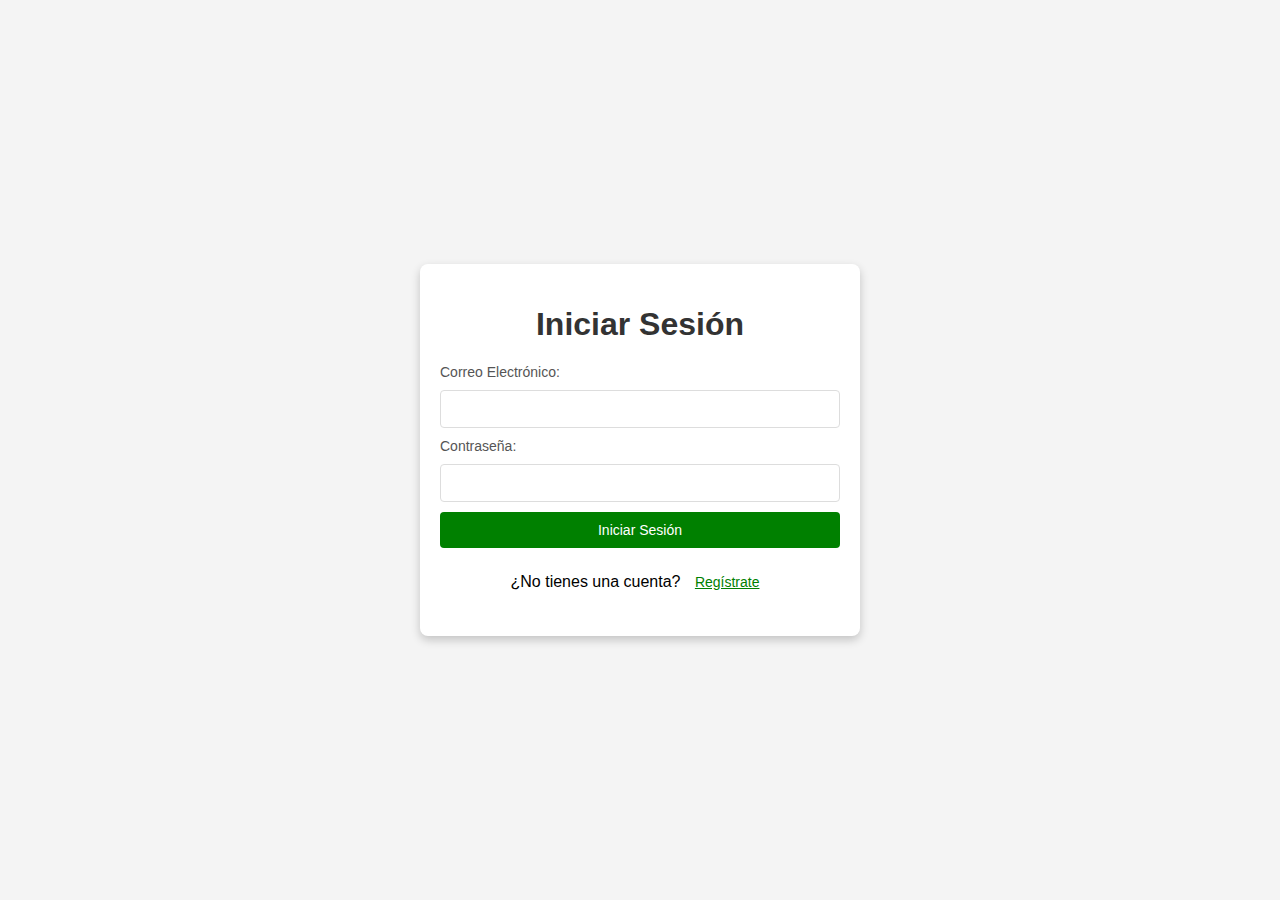
==== index.html @ 211be609 "cambios" ====
<!DOCTYPE html>
<html lang="es">

<head>
    <meta charset="UTF-8">
    <meta name="viewport" content="width=device-width, initial-scale=1.0">
    <title>Iniciar Sesión</title>
    <link rel="stylesheet" href="inicio.css">
</head>

<body>
    <div class="container" id="loginContainer">
        <h1>Iniciar Sesión</h1>
        <form id="loginForm">
            <label for="loginEmail">Correo Electrónico:</label>
            <input type="email" id="loginEmail" required>
            <label for="loginPassword">Contraseña:</label>
            <input type="password" id="loginPassword" required>
            <button type="submit">Iniciar Sesión</button>
        </form>
        <p>¿No tienes una cuenta? <button id="showRegister" class="link-button">Regístrate</button></p>
    </div>

    <div class="container" id="registerContainer" style="display: none;">
        <h1>Crear Cuenta</h1>
        <form id="registerForm">
            <label for="nombres">Nombres:</label>
            <input type="text" id="nombres" required>
            <label for="apellidos">Apellidos:</label>
            <input type="text" id="apellidos" required>
            <label for="registerEmail">Correo Electrónico:</label>
            <input type="email" id="registerEmail" required>
            <label for="registerPassword">Contraseña:</label>
            <input type="password" id="registerPassword" required>
            <label for="genero">Género:</label>
            <select id="genero" required>
                <option value="Masculino">Masculino</option>
                <option value="Femenino">Femenino</option>
                <option value="Otro">Otro</option>
            </select>
            <button type="submit">Registrar</button>
        </form>
        <p>¿Ya tienes una cuenta? <button id="showLogin" class="link-button">Inicia Sesión</button></p>
    </div>
    <script src="inicio.js"></script>
</body>

</html>
---- inicio.css ----
body {
    font-family: Arial, sans-serif;
    background-color: #f4f4f4;
    margin: 0;
    padding: 0;
    display: flex;
    justify-content: center;
    align-items: center;
    height: 100vh;
}

.container {
    background: #fff;
    padding: 20px;
    border-radius: 8px;
    box-shadow: 0 4px 10px rgba(0, 0, 0, 0.2);
    max-width: 400px;
    width: 100%;
    text-align: center;
}

h1 {
    color: #333;
}

form {
    display: flex;
    flex-direction: column;
    gap: 10px;
}

label {
    font-size: 14px;
    color: #555;
    text-align: left;
}

input, select, button {
    padding: 10px;
    border: 1px solid #ddd;
    border-radius: 4px;
    font-size: 14px;
}

button {
    background-color: green;
    color: white;
    border: none;
    cursor: pointer;
}

button:hover {
    background-color: green;
}

.link-button {
    background: none;
    color: green;
    border: none;
    cursor: pointer;
    text-decoration: underline;
    font-size: 14px;
}

.link-button:hover {
    color: green;
    text-decoration: none;
}
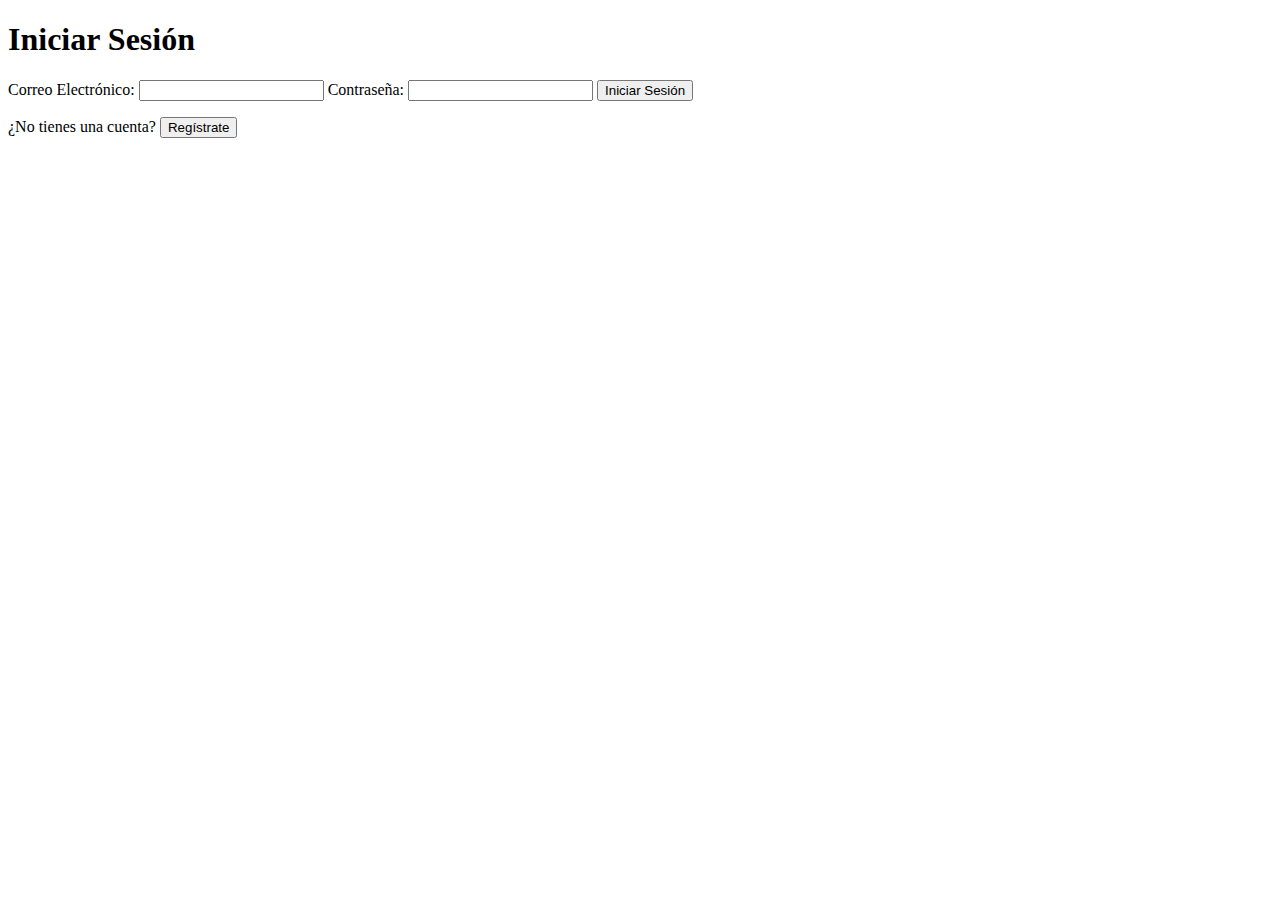
==== commit f0b70646: "cambios6" ====
--- a/index.html
+++ b/index.html
@@ -1,11 +1,11 @@
-<!DOCTYPE html>
+ <!DOCTYPE html>
 <html lang="es">
 
 <head>
     <meta charset="UTF-8">
     <meta name="viewport" content="width=device-width, initial-scale=1.0">
     <title>Iniciar Sesión</title>
-    <link rel="stylesheet" href="inicio.css">
+    <link rel="stylesheet" href="iniio.css">
 </head>
 
 <body>
